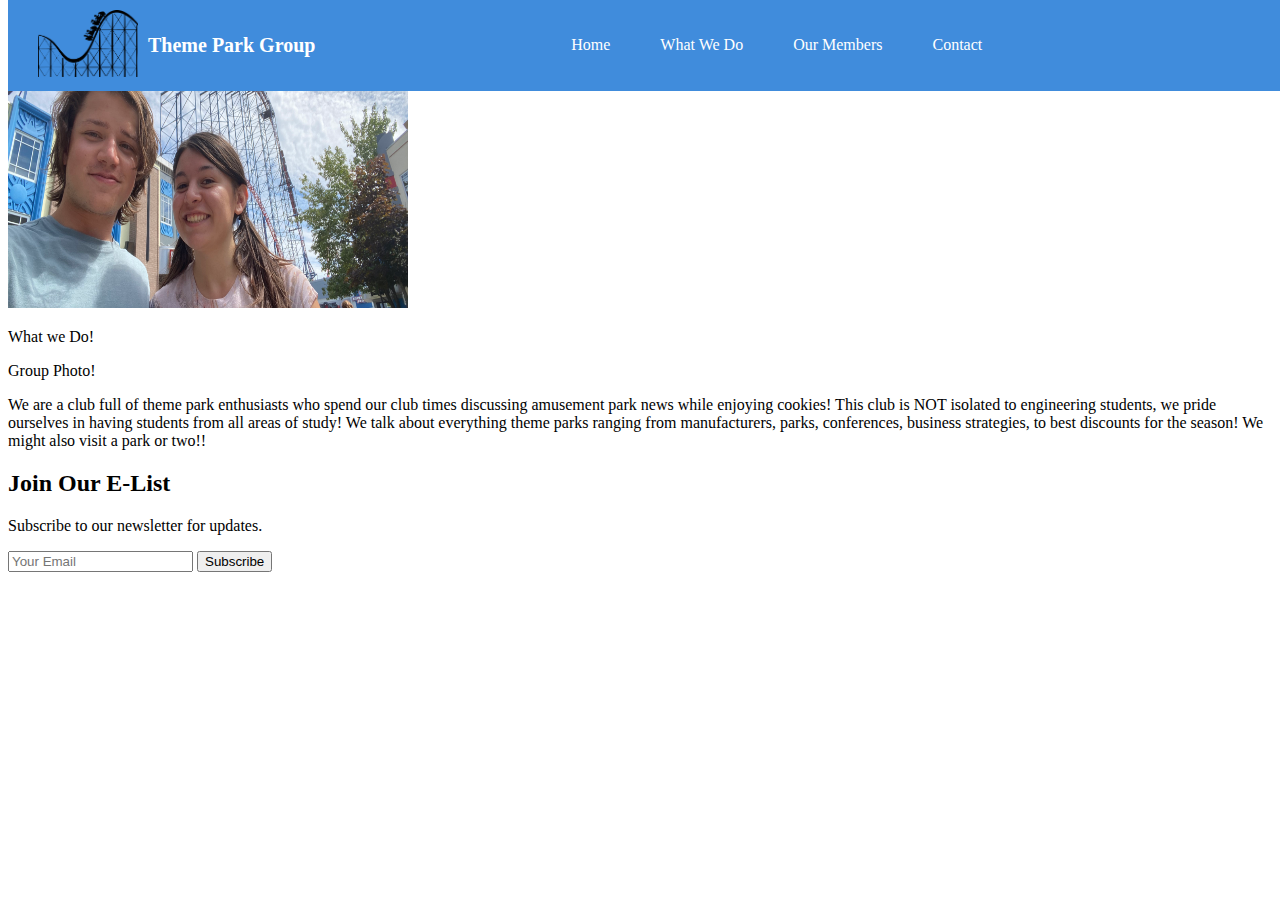
==== about.html @ 61af68fb "added hover transitions. header css is only incuded in the html file now" ====
<!DOCTYPE html>
<html lang="en">
  <head>
    <meta charset="UTF-8" />
    <meta name="viewport" content="width=device-width, initial-scale=1.0" />
    <title>About</title>
  </head>
  <body>
    <!--Page container-->
    <div class="page-container">
      <!--Grab the header-->
      <div id="header-placeholder"></div>
      <script>
        fetch("header.html")
          .then((response) => response.text())
          .then((data) => {
            document.getElementById("header-placeholder").innerHTML = data;
          });
      </script>

      <!--Image of this page-->
      <div class="about-image">
        <div class="image-wrapper">
          <img
            src="group_photo.jpeg"
            width="400"
            height="300"
            alt="Group Photo on Tufts Campus"
          />
        </div>
        <p class="image-title">What we Do!</p>
        <p class="image-subtitle">Group Photo!</p>
      </div>

      <!--Content of this page-->
      <div class="about-content">
        <p>
          We are a club full of theme park enthusiasts who spend our club times
          discussing amusement park news while enjoying cookies! This club is
          NOT isolated to engineering students, we pride ourselves in having
          students from all areas of study! We talk about everything theme parks
          ranging from manufacturers, parks, conferences, business strategies,
          to best discounts for the season! We might also visit a park or two!!
        </p>
      </div>

      <!--Grab the footer-->
      <div id="footer-placeholder"></div>
      <script>
        fetch("footer.html")
          .then((response) => response.text())
          .then((data) => {
            document.getElementById("footer-placeholder").innerHTML = data;
          });
      </script>
    </div>
  </body>
</html>
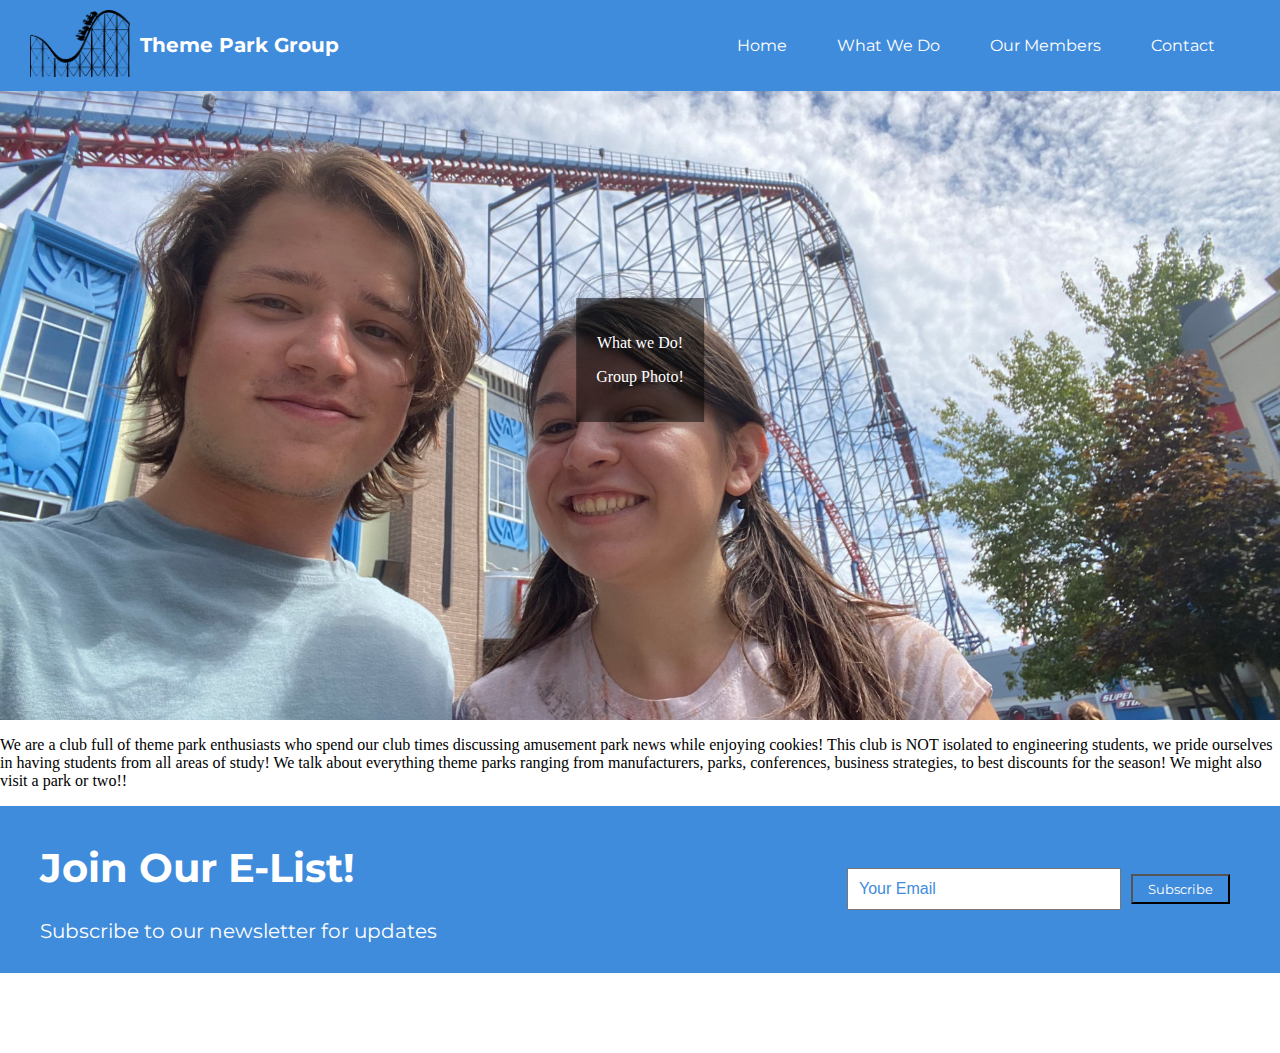
==== commit 19639380: "added more styles to footer, and other pages" ====
--- a/about.html
+++ b/about.html
@@ -3,6 +3,7 @@
   <head>
     <meta charset="UTF-8" />
     <meta name="viewport" content="width=device-width, initial-scale=1.0" />
+    <link rel="stylesheet" href="about-styles.css" />
     <title>About</title>
   </head>
   <body>
@@ -21,15 +22,12 @@
       <!--Image of this page-->
       <div class="about-image">
         <div class="image-wrapper">
-          <img
-            src="group_photo.jpeg"
-            width="400"
-            height="300"
-            alt="Group Photo on Tufts Campus"
-          />
+          <img src="group_photo.jpeg" alt="Group Photo on Tufts Campus" />
         </div>
-        <p class="image-title">What we Do!</p>
-        <p class="image-subtitle">Group Photo!</p>
+        <div class="image-overlay">
+          <p class="image-title">What we Do!</p>
+          <p class="image-subtitle">Group Photo!</p>
+        </div>
       </div>
 
       <!--Content of this page-->
--- a/about-styles.css
+++ b/about-styles.css
@@ -0,0 +1,46 @@
+s * {
+  margin: 0;
+  padding: 0;
+  box-sizing: border-box;
+}
+
+/* Style for the page container */
+.page-container {
+  position: relative;
+  width: 100%;
+  overflow: hidden;
+  display: flex;
+  flex-direction: column;
+  min-height: 100vh; /* 100% of the viewport height */
+  padding-bottom: 80px;
+}
+
+.about-image {
+  position: relative;
+  flex-grow: 1; /* Allow the image to grow and take available space */
+  height: 0; /* Set initial height to 0 */
+  padding-bottom: 56.25%; /* Maintain a 16:9 aspect ratio for the image */
+  overflow: hidden;
+}
+
+/* Style for the full-page image */
+.about-image img {
+  max-width: 100%;
+  height: auto;
+  object-fit: cover; /* Scale the image to cover the entire container */
+  position: absolute;
+  top: 0;
+  left: 0;
+}
+
+/* Style for the image overlay */
+.image-overlay {
+  position: absolute;
+  top: 50%; /* Place the overlay vertically centered */
+  left: 50%; /* Place the overlay horizontally centered */
+  transform: translate(-50%, -50%); /* Center the overlay precisely */
+  color: white;
+  text-align: center;
+  background-color: rgba(0, 0, 0, 0.5); /* Semi-transparent background */
+  padding: 20px; /* Add padding to the text for readability */
+}
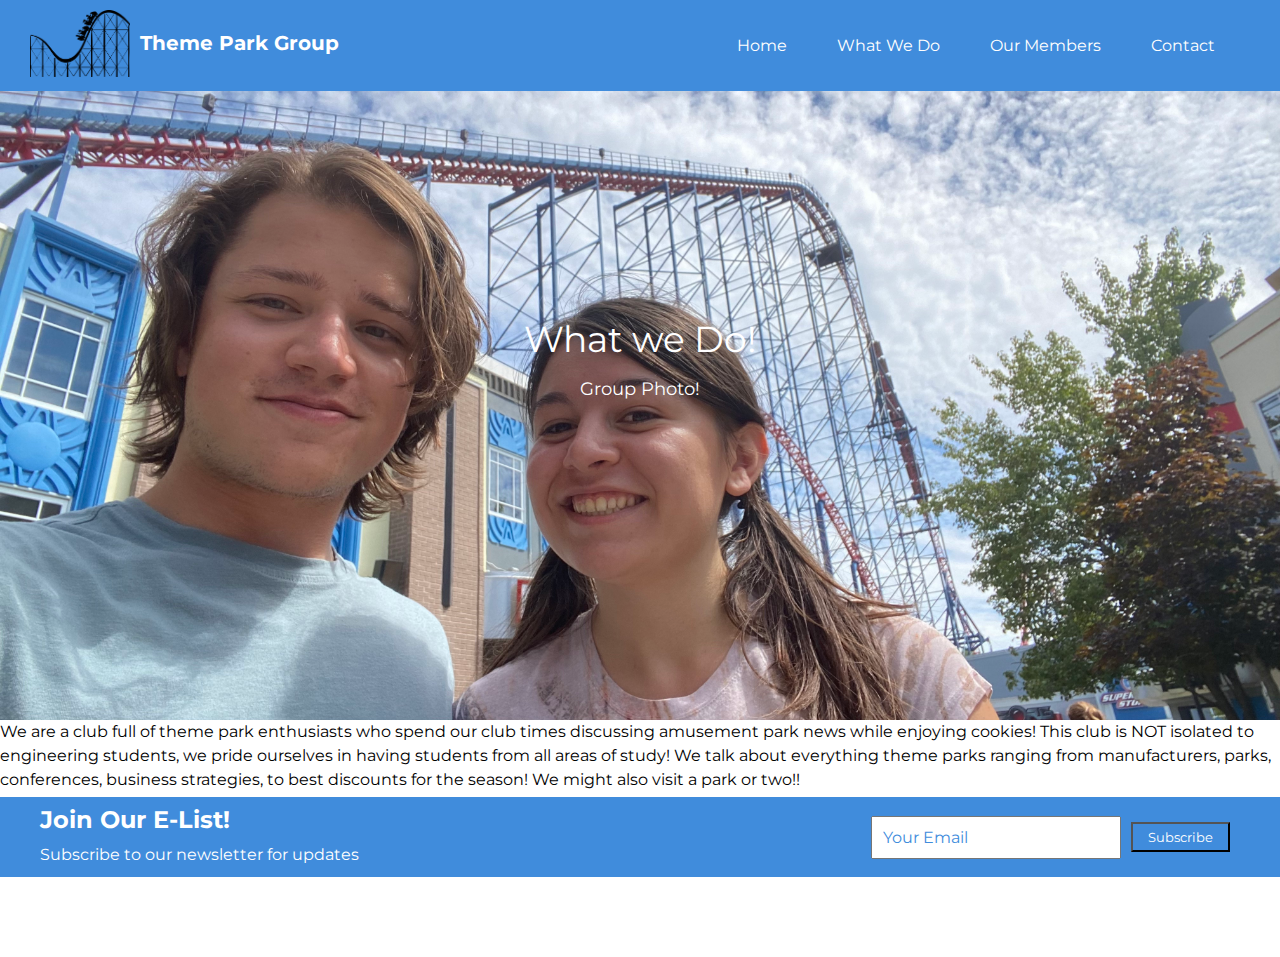
==== commit 4c5cc01d: "improved footer spacing" ====
--- a/about.html
+++ b/about.html
@@ -3,6 +3,7 @@
   <head>
     <meta charset="UTF-8" />
     <meta name="viewport" content="width=device-width, initial-scale=1.0" />
+
     <link rel="stylesheet" href="about-styles.css" />
     <title>About</title>
   </head>
--- a/about-styles.css
+++ b/about-styles.css
@@ -1,7 +1,8 @@
-s * {
+* {
   margin: 0;
   padding: 0;
   box-sizing: border-box;
+  font-family: "Montserrat";
 }
 
 /* Style for the page container */
@@ -41,6 +42,15 @@
   transform: translate(-50%, -50%); /* Center the overlay precisely */
   color: white;
   text-align: center;
-  background-color: rgba(0, 0, 0, 0.5); /* Semi-transparent background */
   padding: 20px; /* Add padding to the text for readability */
 }
+
+/* Style for the text elements */
+.image-title {
+  font-size: 36px;
+  margin-bottom: 10px; /* Adjust as needed */
+}
+
+.image-subtitle {
+  font-size: 18px;
+}
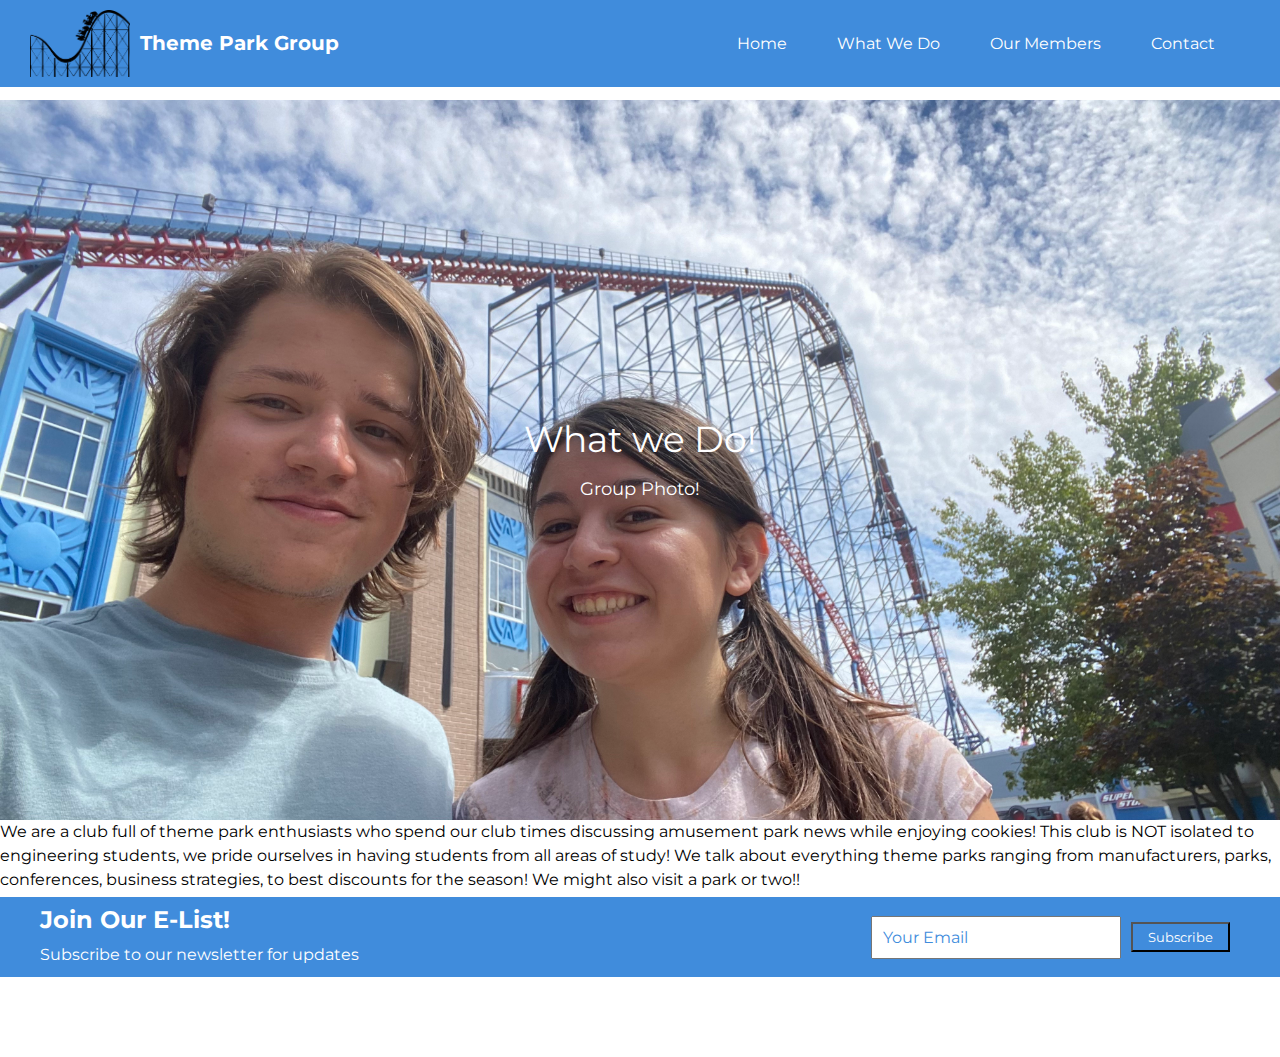
==== commit e7d78add: "including header as an i-frame" ====
--- a/about.html
+++ b/about.html
@@ -11,14 +11,14 @@
     <!--Page container-->
     <div class="page-container">
       <!--Grab the header-->
-      <div id="header-placeholder"></div>
-      <script>
-        fetch("header.html")
-          .then((response) => response.text())
-          .then((data) => {
-            document.getElementById("header-placeholder").innerHTML = data;
-          });
-      </script>
+      <iframe
+        class="about-header"
+        src="header.html"
+        width="100%"
+        height="100"
+        frameborder="0"
+        scrolling="no"
+      ></iframe>
 
       <!--Image of this page-->
       <div class="about-image">
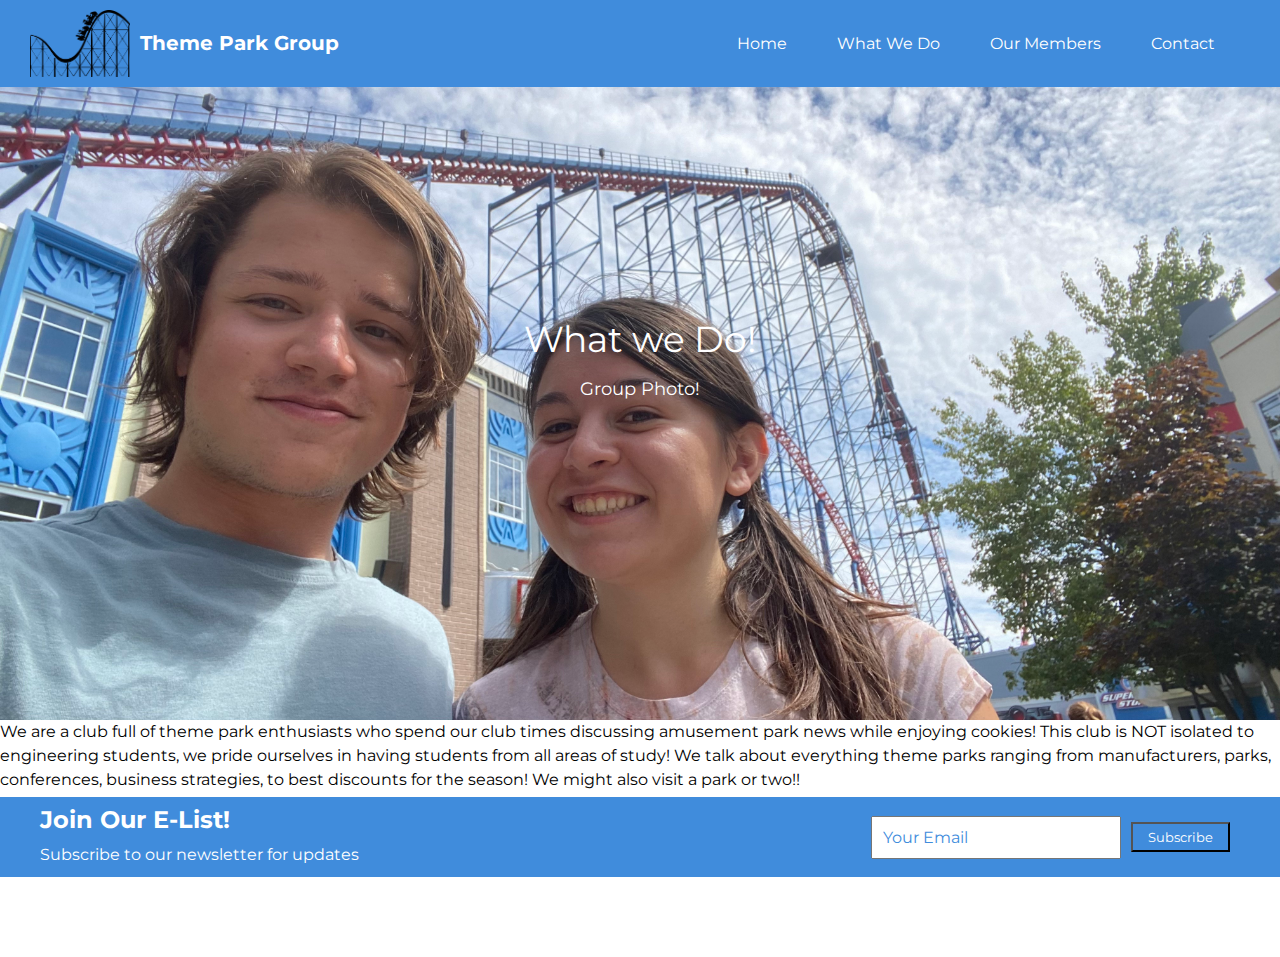
==== commit eadd24bb: "header is much better now" ====
--- a/about.html
+++ b/about.html
@@ -14,8 +14,6 @@
       <iframe
         class="about-header"
         src="header.html"
-        width="100%"
-        height="100"
         frameborder="0"
         scrolling="no"
       ></iframe>
--- a/about-styles.css
+++ b/about-styles.css
@@ -14,6 +14,15 @@
   flex-direction: column;
   min-height: 100vh; /* 100% of the viewport height */
   padding-bottom: 80px;
+}
+
+.about-header {
+  position: fixed;
+  top: 0;
+  left: 0;
+  width: 100%;
+  height: 100px; /* Set the height as needed */
+  z-index: 999; /* Ensure it's above other elements */
 }
 
 .about-image {
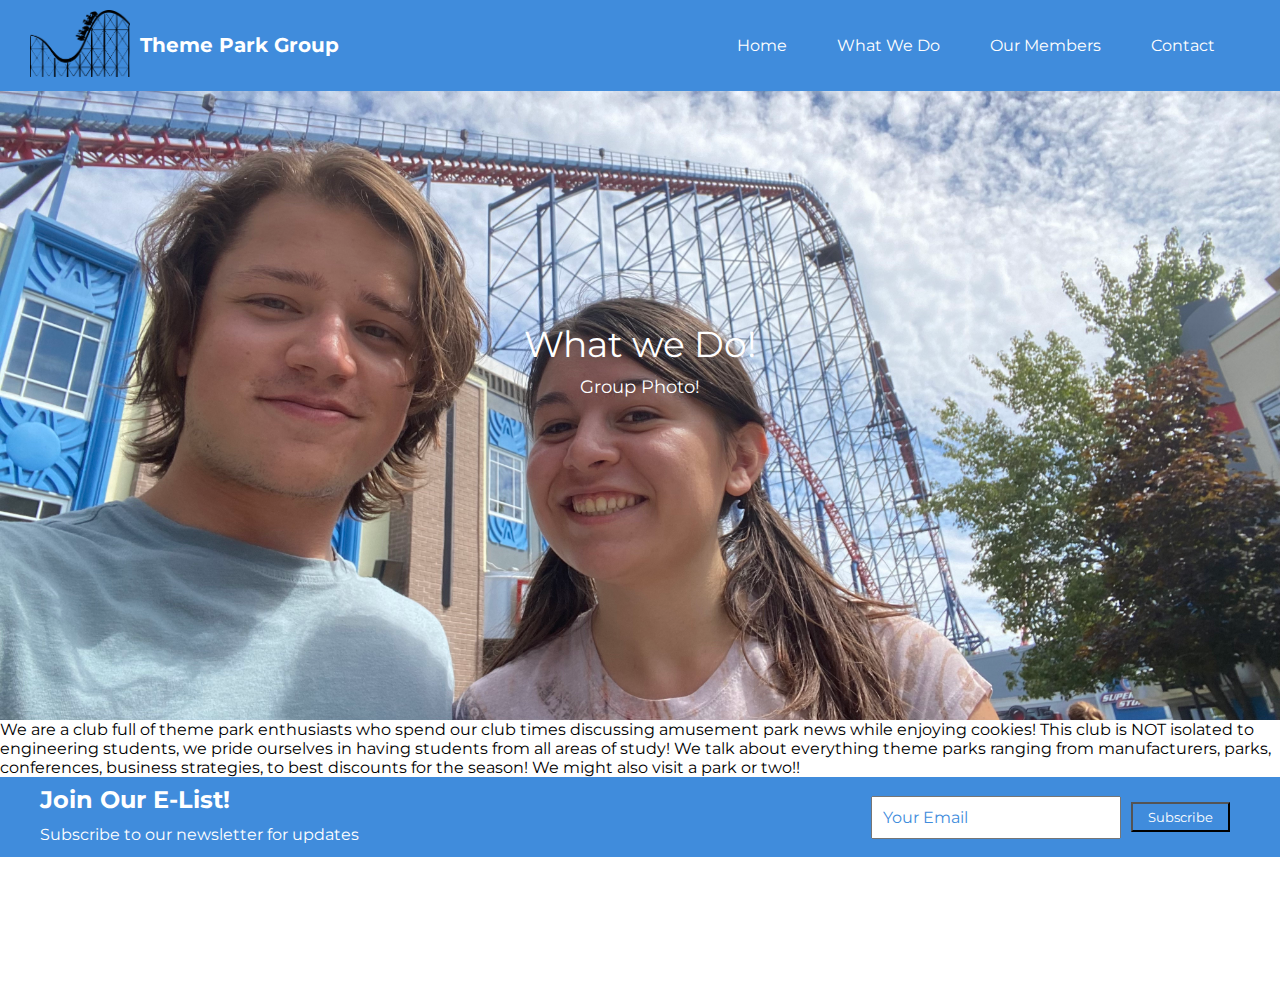
==== commit d80a49ac: "header almost good, footer notquite" ====
--- a/about.html
+++ b/about.html
@@ -3,7 +3,16 @@
   <head>
     <meta charset="UTF-8" />
     <meta name="viewport" content="width=device-width, initial-scale=1.0" />
-
+    <link rel="preconnect" href="https://fonts.googleapis.com" />
+    <link rel="preconnect" href="https://fonts.gstatic.com" crossorigin />
+    <link
+      href="https://fonts.googleapis.com/css2?family=Coiny&family=Montserrat&family=Sono&display=swap"
+      rel="stylesheet"
+    />
+    <link
+      rel="stylesheet"
+      href="https://cdnjs.cloudflare.com/ajax/libs/font-awesome/4.7.0/css/font-awesome.min.css"
+    />
     <link rel="stylesheet" href="about-styles.css" />
     <title>About</title>
   </head>
@@ -42,14 +51,12 @@
       </div>
 
       <!--Grab the footer-->
-      <div id="footer-placeholder"></div>
-      <script>
-        fetch("footer.html")
-          .then((response) => response.text())
-          .then((data) => {
-            document.getElementById("footer-placeholder").innerHTML = data;
-          });
-      </script>
+      <iframe
+        class="about-footer"
+        src="footer.html"
+        frameborder="0"
+        scrolling="yes"
+      ></iframe>
     </div>
   </body>
 </html>
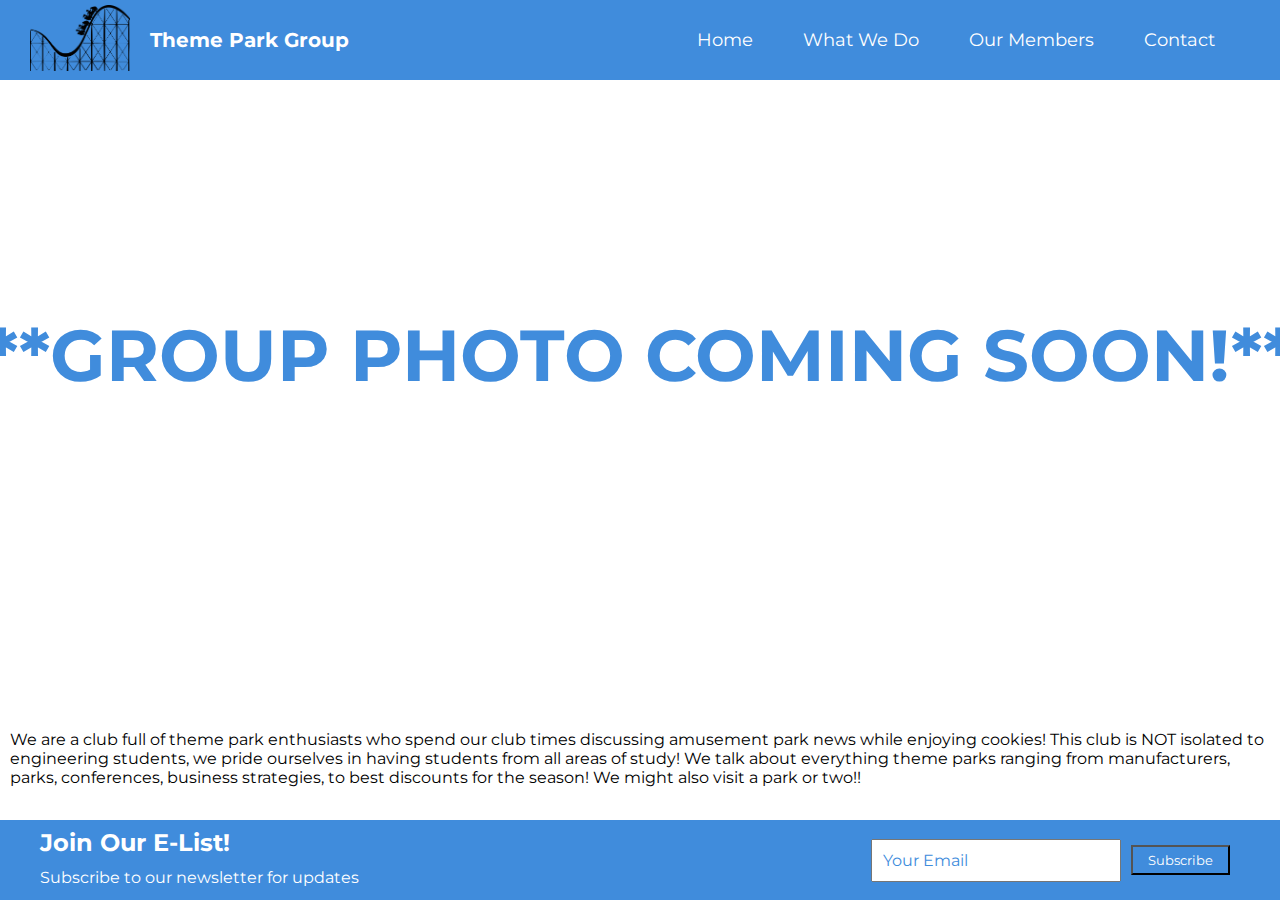
==== commit bd408771: "playing around with member layout" ====
--- a/about.html
+++ b/about.html
@@ -28,26 +28,28 @@
       ></iframe>
 
       <!--Image of this page-->
-      <div class="about-image">
-        <div class="image-wrapper">
-          <img src="group_photo.jpeg" alt="Group Photo on Tufts Campus" />
+      <div class="about-body">
+        <div class="about-image">
+          <div class="image-wrapper">
+            <img src="group_photo_2.jpeg" alt="Group Photo on Tufts Campus" />
+          </div>
+          <div class="image-overlay">
+            <p class="image-title">**Group Photo Coming Soon!**</p>
+          </div>
         </div>
-        <div class="image-overlay">
-          <p class="image-title">What we Do!</p>
-          <p class="image-subtitle">Group Photo!</p>
+
+        <!--Content of this page-->
+        <div class="about-content">
+          <p>
+            We are a club full of theme park enthusiasts who spend our club
+            times discussing amusement park news while enjoying cookies! This
+            club is NOT isolated to engineering students, we pride ourselves in
+            having students from all areas of study! We talk about everything
+            theme parks ranging from manufacturers, parks, conferences, business
+            strategies, to best discounts for the season! We might also visit a
+            park or two!!
+          </p>
         </div>
-      </div>
-
-      <!--Content of this page-->
-      <div class="about-content">
-        <p>
-          We are a club full of theme park enthusiasts who spend our club times
-          discussing amusement park news while enjoying cookies! This club is
-          NOT isolated to engineering students, we pride ourselves in having
-          students from all areas of study! We talk about everything theme parks
-          ranging from manufacturers, parks, conferences, business strategies,
-          to best discounts for the season! We might also visit a park or two!!
-        </p>
       </div>
 
       <!--Grab the footer-->
--- a/about-styles.css
+++ b/about-styles.css
@@ -21,7 +21,7 @@
   top: 0;
   left: 0;
   width: 100%;
-  height: 100px; /* Set the height as needed */
+  height: auto; /* Set the height as needed */
   z-index: 999; /* Ensure it's above other elements */
 }
 
@@ -56,10 +56,25 @@
 
 /* Style for the text elements */
 .image-title {
-  font-size: 36px;
+  font-size: 72px;
+  text-transform: uppercase;
+  font-weight: bold;
   margin-bottom: 10px; /* Adjust as needed */
+  white-space: nowrap; /* Prevent text from wrapping */
+  color: #408cdc;
 }
 
-.image-subtitle {
-  font-size: 18px;
+.about-content {
+  display: flex;
+  margin: 10px;
 }
+
+.about-footer {
+  position: absolute;
+  bottom: 0;
+  left: 0;
+  height: 80px;
+  width: 100%;
+  background: #408cdc;
+  box-sizing: border-box;
+}
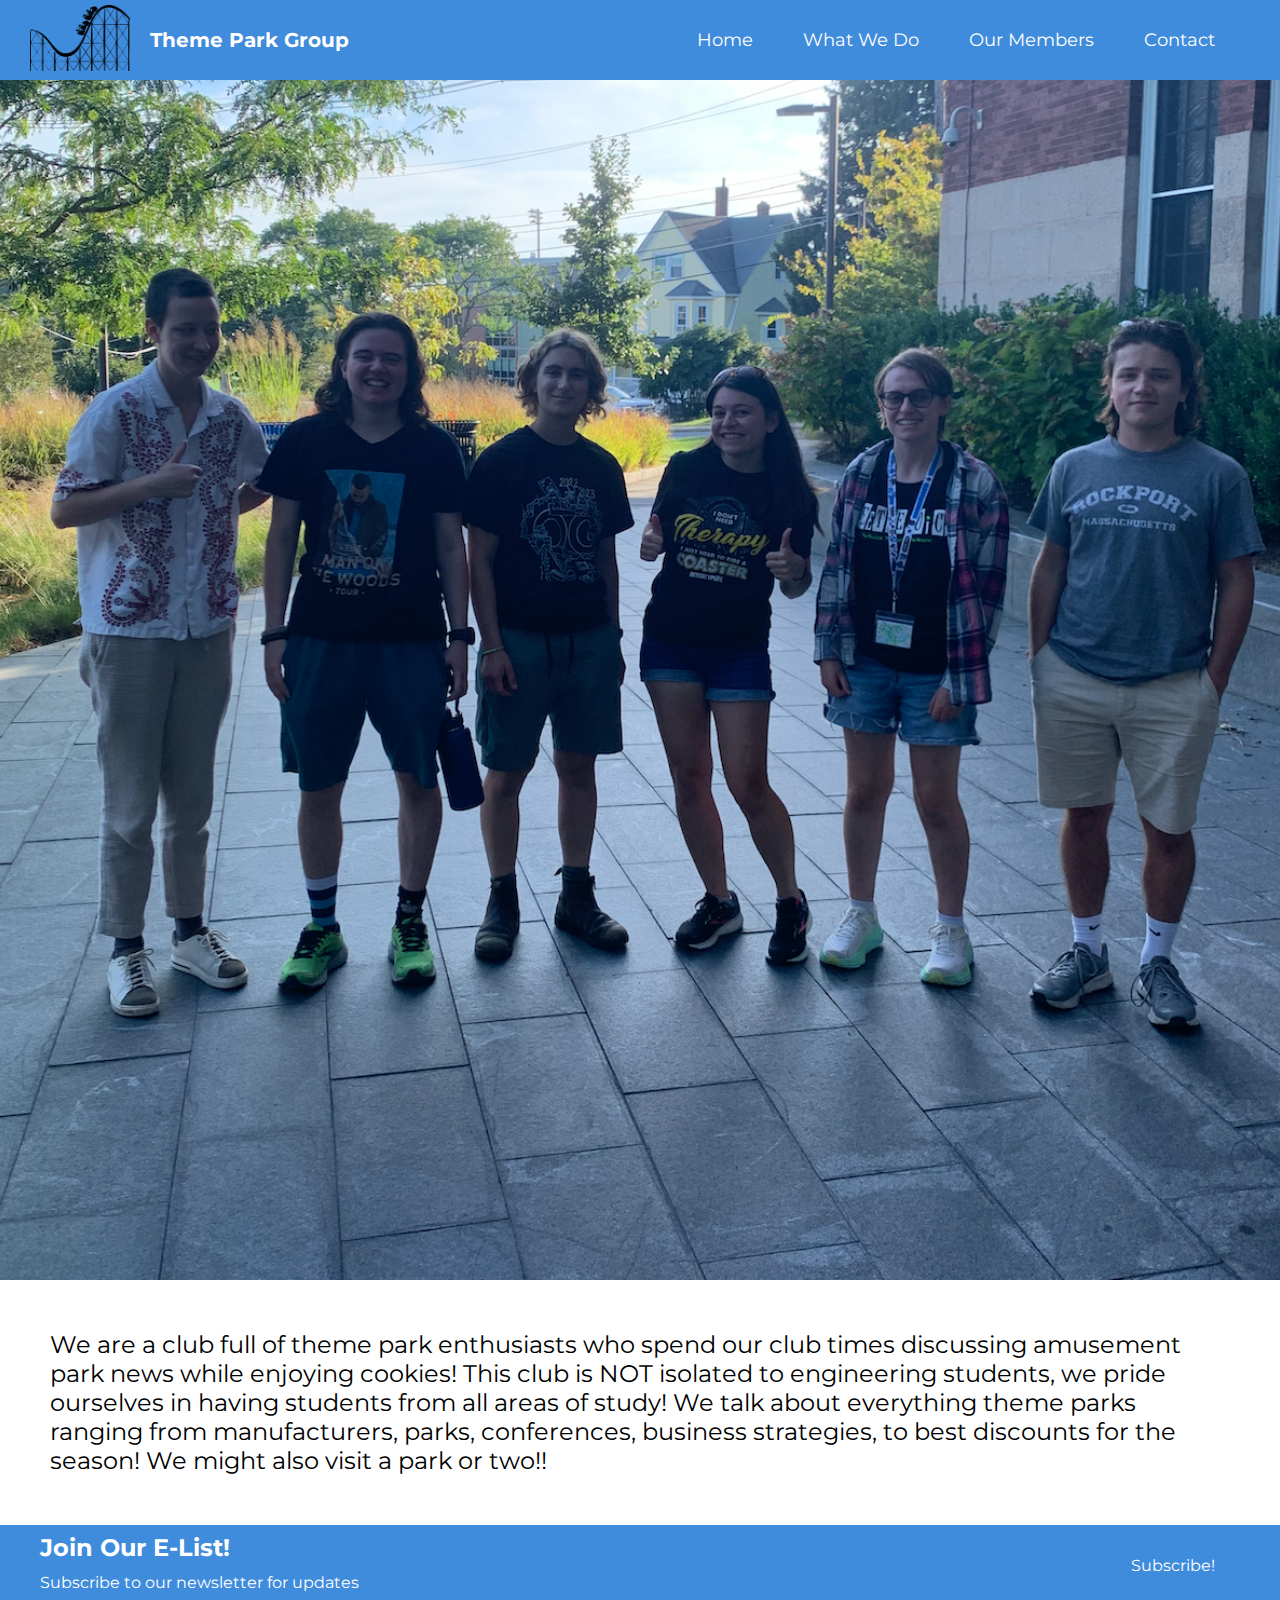
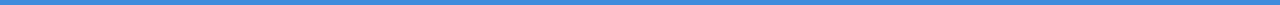
==== commit 80b238c2: "group photo is up" ====
--- a/about.html
+++ b/about.html
@@ -31,10 +31,7 @@
       <div class="about-body">
         <div class="about-image">
           <div class="image-wrapper">
-            <img src="group_photo_2.jpeg" alt="Group Photo on Tufts Campus" />
-          </div>
-          <div class="image-overlay">
-            <p class="image-title">**Group Photo Coming Soon!**</p>
+            <img src="group.png" alt="Group Photo on Tufts Campus" />
           </div>
         </div>
 
--- a/about-styles.css
+++ b/about-styles.css
@@ -21,23 +21,28 @@
   top: 0;
   left: 0;
   width: 100%;
-  height: auto; /* Set the height as needed */
+  height: 100%; /* Set the height as needed */
   z-index: 999; /* Ensure it's above other elements */
+}
+
+.about-image {
+  min-height: 80px;
 }
 
 .about-image {
   position: relative;
   flex-grow: 1; /* Allow the image to grow and take available space */
   height: 0; /* Set initial height to 0 */
-  padding-bottom: 56.25%; /* Maintain a 16:9 aspect ratio for the image */
+  text-align: center;
+  padding-bottom: 100%;
   overflow: hidden;
 }
 
 /* Style for the full-page image */
 .about-image img {
-  max-width: 100%;
-  height: auto;
-  object-fit: cover; /* Scale the image to cover the entire container */
+  width: 100%;
+  height: 100%; /* Use 100% height to fill the available space */
+  object-fit: cover;
   position: absolute;
   top: 0;
   left: 0;
@@ -45,6 +50,7 @@
 
 /* Style for the image overlay */
 .image-overlay {
+  display: none;
   position: absolute;
   top: 50%; /* Place the overlay vertically centered */
   left: 50%; /* Place the overlay horizontally centered */
@@ -66,7 +72,8 @@
 
 .about-content {
   display: flex;
-  margin: 10px;
+  margin: 50px;
+  font-size: 24px;
 }
 
 .about-footer {
@@ -77,4 +84,11 @@
   width: 100%;
   background: #408cdc;
   box-sizing: border-box;
+  z-index: 1000; /* Ensure it's above other elements */
 }
+
+@media (max-width: 995px) {
+  .about-content {
+    margin: 20px;
+  }
+}
